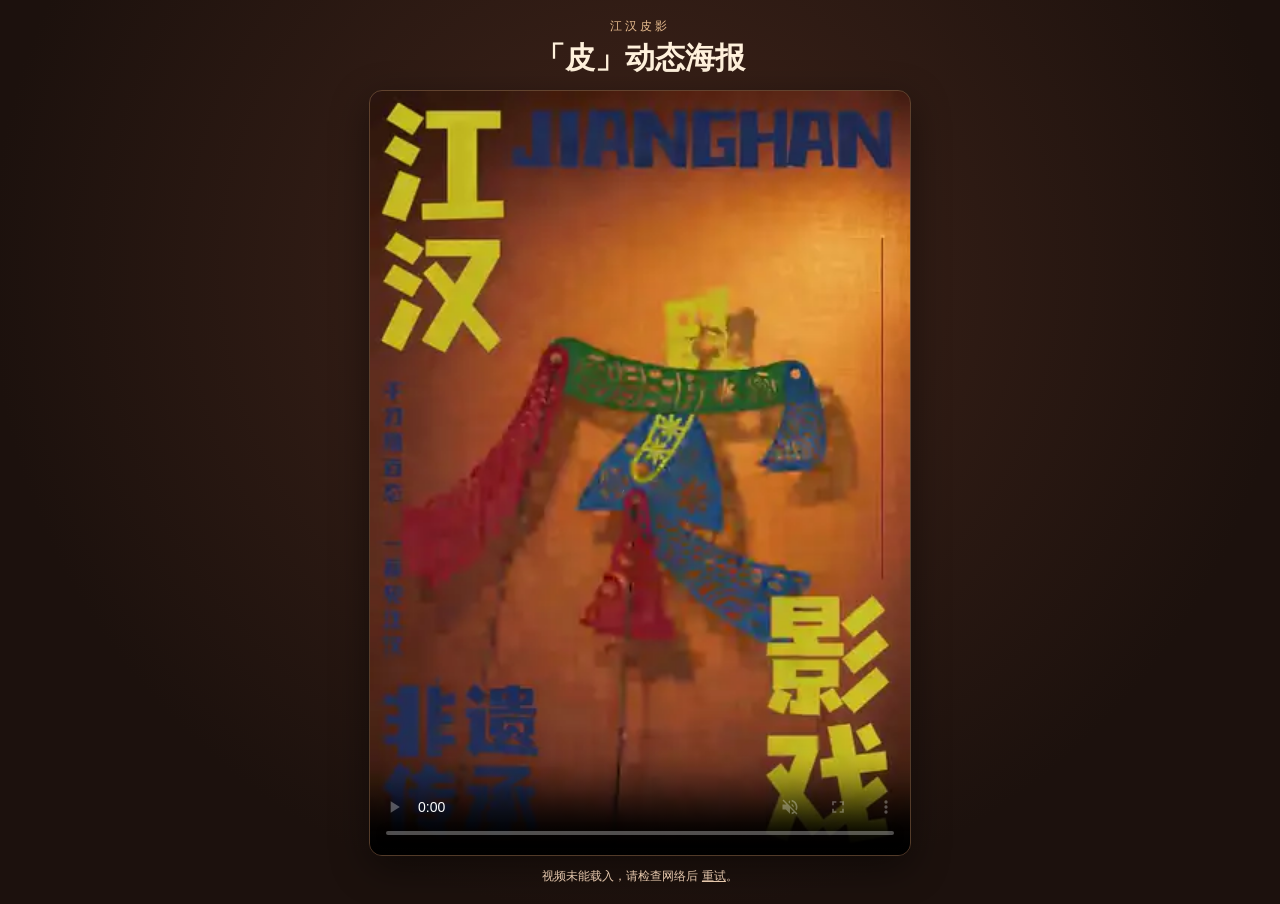
==== watch/pi/index.html @ 5ddbf68b "Publish lightweight QR players for the three motion posters" ====
<!doctype html>
<html lang="zh-CN">
<head>
<meta charset="utf-8">
<meta name="viewport" content="width=device-width, initial-scale=1">
<meta name="theme-color" content="#1c110d">
<link rel="icon" href="data:,">
<title>「皮」动态海报 · 江汉皮影</title>
<style>
:root{color-scheme:dark;font-family:system-ui,sans-serif;color:#fff1dc;background:#1c110d}
body{box-sizing:border-box;min-height:100vh;min-height:100svh;margin:0;padding:18px 14px;display:grid;place-items:center;background:radial-gradient(ellipse at 50% 30%,#40241a,#1c110d 72%)}
main{width:min(100%,540px);display:grid;justify-items:center;gap:12px;text-align:center}
header p{margin:0 0 3px;color:#e6bb8e;font-size:12px;letter-spacing:.25em}
h1{margin:0;font-family:"Songti SC",SimSun,serif;font-size:clamp(20px,5.5vw,30px);font-weight:600}
video{display:block;width:100%;height:auto;aspect-ratio:540/764;max-height:calc(100vh - 120px);max-height:calc(100svh - 120px);object-fit:contain;background:#120b08;border-radius:12px;outline:1px solid #ce986b55;box-shadow:0 12px 39px #0007}
.hint{margin:0;color:#e5c7ac;font-size:12px;line-height:1.55}
a{color:inherit}
</style>
</head>
<body>
<main>
<header><p>江汉皮影</p><h1>「皮」动态海报</h1></header>
<video src="poster.mp4" poster="[data-uri]" width="540" height="764" aria-label="皮字动态海报" controls autoplay muted playsinline preload="auto"></video>
<p class="hint" id="hint">若未自动播放，请轻点播放按钮；可在播放器里开启声音。</p>
<p class="hint" id="retry" role="status" hidden>视频未能载入，请检查网络后 <a href="./">重试</a>。</p>
</main>
<script>
const player = document.querySelector('video');
function showError() {
  document.getElementById('hint').hidden = true;
  document.getElementById('retry').hidden = false;
}
player.addEventListener('error', showError, { once: true });
if (player.error) showError();
</script>
</body>
</html>
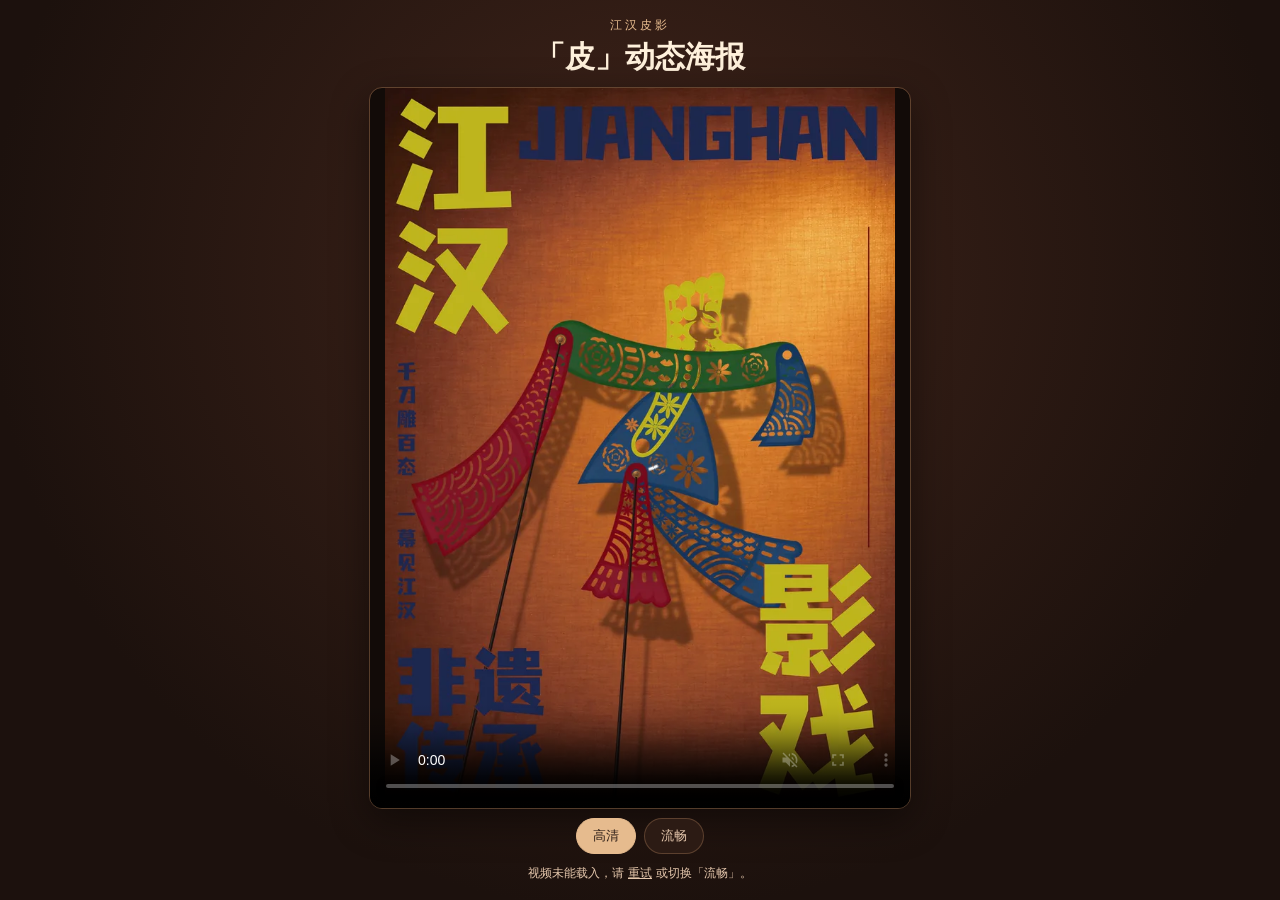
==== commit b53b7b08: "Improve clarity of the three QR poster playback pages" ====
--- a/watch/pi/index.html
+++ b/watch/pi/index.html
@@ -8,11 +8,15 @@
 <title>「皮」动态海报 · 江汉皮影</title>
 <style>
 :root{color-scheme:dark;font-family:system-ui,sans-serif;color:#fff1dc;background:#1c110d}
-body{box-sizing:border-box;min-height:100vh;min-height:100svh;margin:0;padding:18px 14px;display:grid;place-items:center;background:radial-gradient(ellipse at 50% 30%,#40241a,#1c110d 72%)}
-main{width:min(100%,540px);display:grid;justify-items:center;gap:12px;text-align:center}
+body{box-sizing:border-box;min-height:100vh;min-height:100svh;margin:0;padding:16px 14px;display:grid;place-items:center;background:radial-gradient(ellipse at 50% 30%,#40241a,#1c110d 72%)}
+main{width:min(100%,540px);display:grid;justify-items:center;gap:10px;text-align:center}
 header p{margin:0 0 3px;color:#e6bb8e;font-size:12px;letter-spacing:.25em}
 h1{margin:0;font-family:"Songti SC",SimSun,serif;font-size:clamp(20px,5.5vw,30px);font-weight:600}
-video{display:block;width:100%;height:auto;aspect-ratio:540/764;max-height:calc(100vh - 120px);max-height:calc(100svh - 120px);object-fit:contain;background:#120b08;border-radius:12px;outline:1px solid #ce986b55;box-shadow:0 12px 39px #0007}
+video{display:block;width:100%;height:auto;aspect-ratio:1080/1528;max-height:calc(100vh - 180px);max-height:calc(100svh - 180px);object-fit:contain;background:#120b08;border-radius:12px;outline:1px solid #ce986b55;box-shadow:0 12px 39px #0007}
+.quality{display:flex;gap:8px}
+.quality button{min-height:36px;padding:0 16px;border:1px solid #a6795566;border-radius:999px;background:#2c1b14;color:#e5c7ac;font:inherit;font-size:13px;cursor:pointer}
+.quality button[aria-pressed="true"]{background:#e6bb8e;border-color:#e6bb8e;color:#302019}
+.quality button:focus-visible{outline:2px solid #fff1dc;outline-offset:3px}
 .hint{margin:0;color:#e5c7ac;font-size:12px;line-height:1.55}
 a{color:inherit}
 </style>
@@ -20,18 +24,47 @@
 <body>
 <main>
 <header><p>江汉皮影</p><h1>「皮」动态海报</h1></header>
-<video src="poster.mp4" poster="[data-uri]" width="540" height="764" aria-label="皮字动态海报" controls autoplay muted playsinline preload="auto"></video>
-<p class="hint" id="hint">若未自动播放，请轻点播放按钮；可在播放器里开启声音。</p>
-<p class="hint" id="retry" role="status" hidden>视频未能载入，请检查网络后 <a href="./">重试</a>。</p>
+<video src="poster-hd.mp4" poster="cover-hd.webp" width="1080" height="1528" aria-label="皮字动态海报" controls autoplay muted playsinline preload="auto"></video>
+<div class="quality" role="group" aria-label="播放画质">
+<button type="button" data-src="poster-hd.mp4" aria-pressed="true">高清</button>
+<button type="button" data-src="poster.mp4" aria-pressed="false">流畅</button>
+</div>
+<p class="hint" id="hint">若未自动播放，请点播放；网络慢可切换「流畅」。</p>
+<p class="hint" id="retry" role="status" hidden>视频未能载入，请 <a href="./">重试</a> 或切换「流畅」。</p>
 </main>
 <script>
 const player = document.querySelector('video');
-function showError() {
-  document.getElementById('hint').hidden = true;
-  document.getElementById('retry').hidden = false;
+const qualityButtons = document.querySelectorAll('.quality button');
+const hint = document.getElementById('hint');
+const retry = document.getElementById('retry');
+function setErrorState(failed) {
+  hint.hidden = failed;
+  retry.hidden = !failed;
 }
-player.addEventListener('error', showError, { once: true });
-if (player.error) showError();
+player.addEventListener('error', () => setErrorState(true));
+if (player.error) setErrorState(true);
+retry.querySelector('a').addEventListener('click', event => {
+  event.preventDefault();
+  setErrorState(false);
+  player.load();
+  player.play().catch(() => {});
+});
+for (const button of qualityButtons) {
+  button.addEventListener('click', () => {
+    if (button.getAttribute('aria-pressed') === 'true') return;
+    const resumeAt = player.ended ? 0 : player.currentTime;
+    const shouldPlay = !player.paused || resumeAt === 0 || player.error;
+    player.autoplay = false;
+    player.onloadedmetadata = () => {
+      if (resumeAt > 0 && resumeAt < player.duration) player.currentTime = resumeAt;
+      player.onloadedmetadata = null;
+    };
+    player.src = button.dataset.src;
+    for (const option of qualityButtons) option.setAttribute('aria-pressed', option === button);
+    setErrorState(false);
+    if (shouldPlay) player.play().catch(() => {});
+  });
+}
 </script>
 </body>
 </html>
